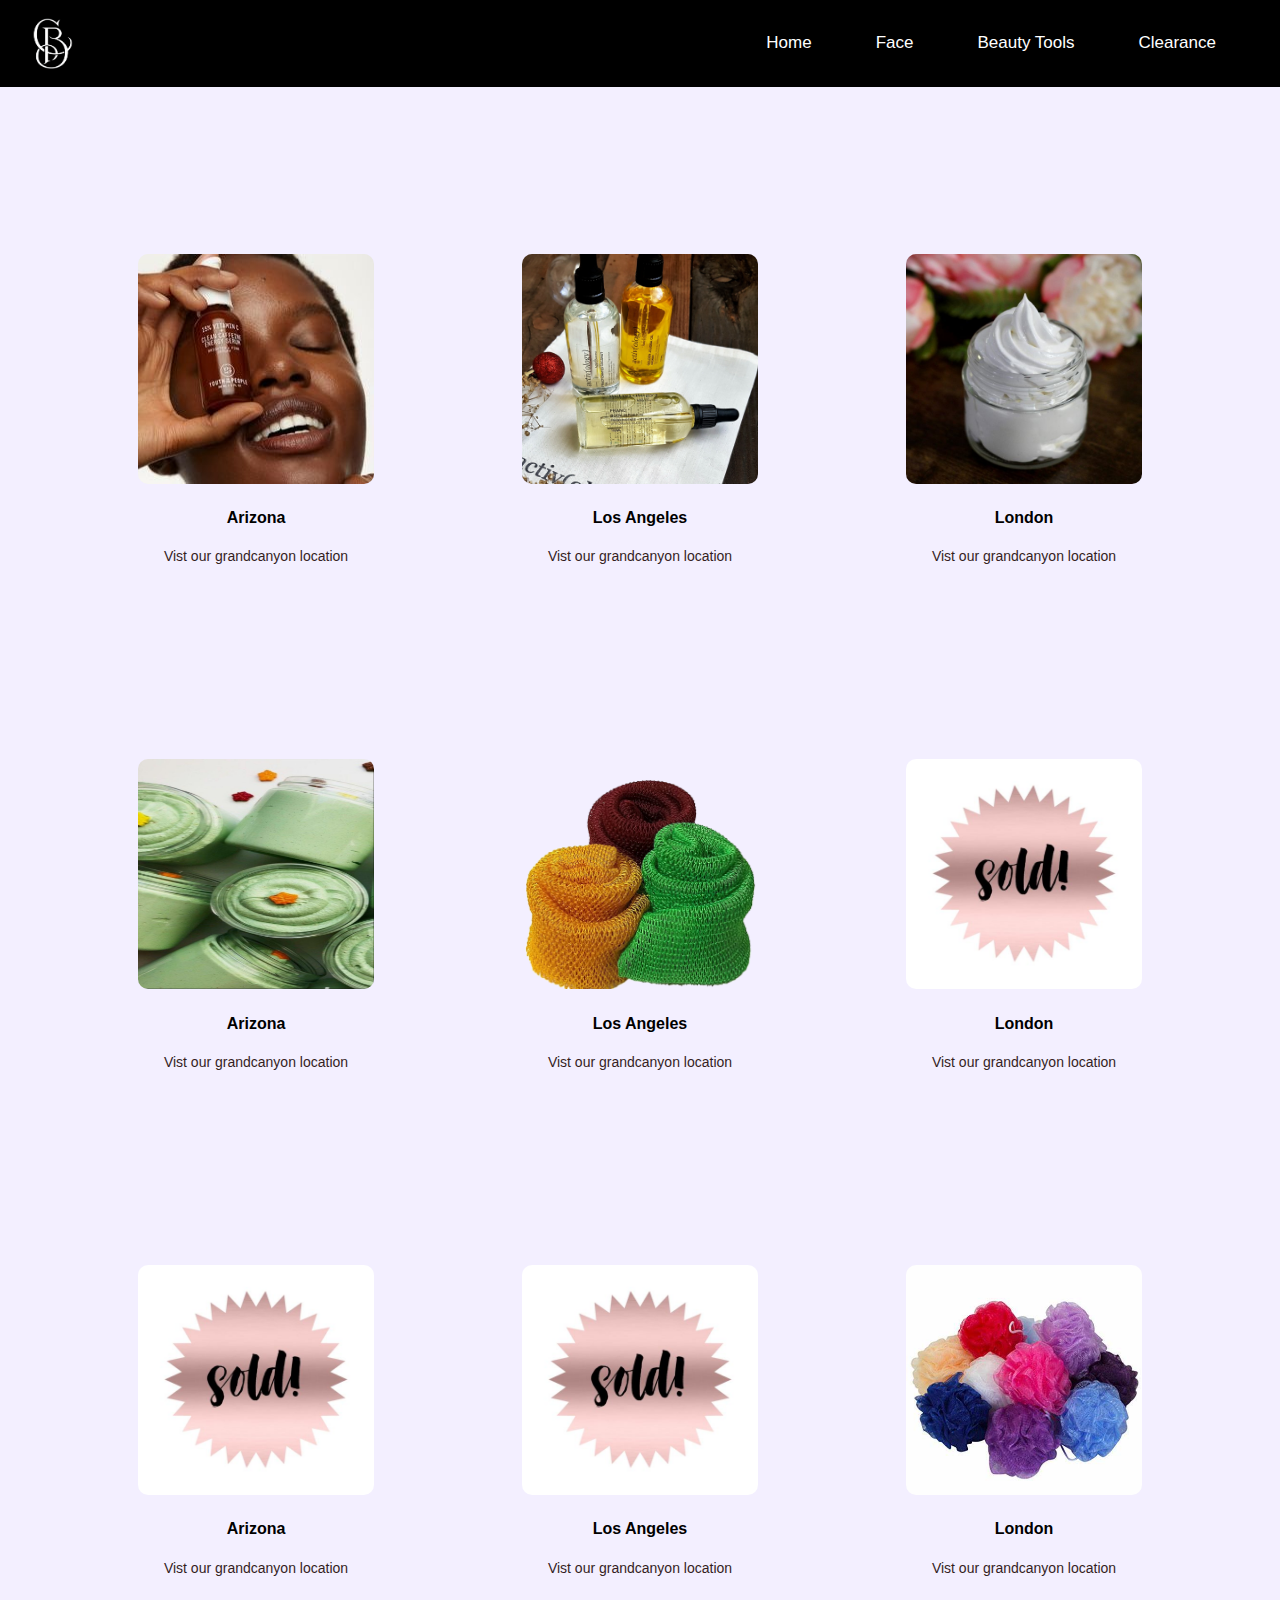
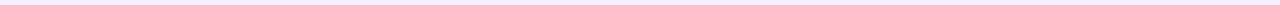
==== body.html @ 2956ec9d "fin" ====
<!DOCTYPE html>
<html lang="en">

<head>
    <meta charset="UTF-8">
    <meta http-equiv="X-UA-Compatible" content="IE=edge">
    <meta name="viewport" content="width=device-width, initial-scale=1.0">
    <title>body</title>
    <link rel="stylesheet" href="style.css">
</head>

<body>
    <section>
        <nav>
            <img src="pics/cb.png" class="logo">
            <ul>
                <li><a href="index.html">Home</a></li>
                <li><a href="face.html">Face</a></li>
                <li><a href="tools.html">Beauty Tools</a></li>
                <li><a href="clear.html">Clearance</a></li>
            </ul>
        </nav>
    </section>

     <!--list items-->
     <section class="tool">
        <div class="tool-row">
          <div class="tool-col">
            <img src="pics/oils.jpg">
            <h4>Arizona</h4>
            <p>Vist our grandcanyon location</p>
          </div>
          <div class="tool-col">
            <img src="pics/oilb.jpg">
            <h4>Los Angeles</h4>
            <p>Vist our grandcanyon location</p>
          </div>
          <div class="tool-col">
            <img src="pics/butter.jpg">
            <h4>London</h4>
            <p>Vist our grandcanyon location</p>
          </div>
        </div>
      </section>
    
      <section class="tool">
        <div class="tool-row">
          <div class="tool-col">
            <img src="pics/butterg.jpg">
            <h4>Arizona</h4>
            <p>Vist our grandcanyon location</p>
          </div>
          <div class="tool-col">
            <img src="pics/as.png">
            <h4>Los Angeles</h4>
            <p>Vist our grandcanyon location</p>
          </div>
          <div class="tool-col">
            <img src="pics/sold.jpg">
            <h4>London</h4>
            <p>Vist our grandcanyon location</p>
          </div>
        </div>
      </section>

      <section class="tool">
        <div class="tool-row">
          <div class="tool-col">
            <img src="pics/sold.jpg">
            <h4>Arizona</h4>
            <p>Vist our grandcanyon location</p>
          </div>
          <div class="tool-col">
            <img src="pics/sold.jpg">
            <h4>Los Angeles</h4>
            <p>Vist our grandcanyon location</p>
          </div>
          <div class="tool-col">
            <img src="pics/spongy.jpeg">
            <h4>London</h4>
            <p>Vist our grandcanyon location</p>
          </div>
        </div>
      </section>
</body>

</html>
---- style.css ----
body {
  margin: 0;
  padding: 0;
  box-sizing: border-box;
  font-family: "poppins", sans-serif;
  background-color: rgba(241, 236, 255, 0.836);
}

.header {
  background-image: linear-gradient(rgba(4, 9, 30, 0.7), rgba(4, 9, 30, 0.7)),
    url("pics/bg2.jpg");
  min-height: 100vh;
  width: 100%;
  background-position: center;
  background-size: cover;
}

.logo {
  width: 70px;
  padding-left: 1rem;
}

nav {
  width: 100%;
  display: flex;
  align-items: center;
  justify-content: space-between;
  background-color: black;
}
nav ul {
  display: flex;
}
nav ul li {
  padding-right: 4em;
  list-style: none;
  display: inline-block;
}

nav ul li a {
  text-decoration: none;
  color: white;
  font-size: 17px;
}
nav ul li::after {
  content: "";
  width: 0%;
  height: 2px;
  background: #f44336;
  display: block;
  margin: auto;
  transition: 0.5s;
}
nav ul li:hover::after {
  width: 100%;
}

.home nav {
  width: 100%;
  display: flex;
  align-items: center;
  justify-content: space-between;
}
.home nav ul {
  display: flex;
}
.home nav ul li {
  padding-right: 4em;
  list-style: none;
  display: inline-block;
}

.home nav ul li a {
  text-decoration: none;
  color: white;
  font-size: 17px;
}

.home nav ul li::after {
  content: "";
  width: 0%;
  height: 2px;
  background: #f44336;
  display: block;
  margin: auto;
  transition: 0.5s;
}
.home nav ul li:hover::after {
  width: 100%;
}
.text-box {
  width: 100%;
  color: white;
  text-align: center;
}
.text-box h1 {
  font-size: 70px;
  margin-bottom: auto;
  padding-top: 13%;
}

.text-box p {
  font-size: 17px;
  margin: 10px 0 40px;
}
@media (max-width: 700px) {
  .text-box h1 {
    font-size: 25px;
  }
}

/*-- Frangrance Free*/

.free {
  width: 80%;
  margin: auto;
  padding-top: 100px;
  text-align: center;
}
.free h1 {
  font-size: 40px;
  margin-bottom: 0px;
}

.free p {
  color: rgb(53, 30, 30);
  font-size: 14px;
}

.free-row {
  margin-top: 5%;
  display: flex;
  justify-content: space-between;
}
.free-col {
  background-color: white;
  box-sizing: border-box;
  border-radius: 10px;
  flex-basis: 31%;
  padding: 15px 10px;
  transition: 0.5s;
}
.free h3 {
  text-align: center;
}

.free-col:hover {
  box-shadow: 30px 30px 30px 0px rgba(0, 0, 0, 0.2);
}

@media (max-width: 700px) {
  .free-row {
    flex-direction: column;
  }
}

/*best selling*/

.best {
  width: 80%;
  margin: auto;
  padding-top: 100px;
  text-align: center;
  padding: 20px;
}
.best h1 {
  font-size: 40px;
  margin-bottom: auto;
}

.best p {
  color: black;
  font-size: 14px;
}

.best-row {
  margin-top: 5%;
  display: flex;
  justify-content: space-between;
}
.best-col {
  /* box-sizing: border-box; */
  flex-basis: 30%;
  border-radius: 10px;
  margin-bottom: 30px;
  overflow: hidden;
}
.best-col image {
  width: 100%;
}

/* shop locally*/

.shop {
  width: 80%;
  margin: auto;
  padding-top: 100px;
  text-align: center;
}
.shop h1 {
  font-size: 40px;
  margin-bottom: auto;
}

.shop p {
  color: rgb(53, 30, 30);
  font-size: 14px;
}

.shop-row {
  margin-top: 5%;
  display: flex;
  justify-content: space-between;
}
.shop-col {
  background-color: rgb(235, 215, 250);
  box-sizing: border-box;
  border-radius: 10px;
  flex-basis: 31%;
  padding: 15px 10px;
  transition: 0.5s;
}
.shop-col image {
  width: 100%;
  border-radius: 10px;
}
.shop h4 {
  text-align: center;
}

.shop-col:hover {
  box-shadow: 0 0 30px 0px rgba(0, 0, 0, 0.2);
}

/* comment section*/

.yes {
  width: 80%;
  margin: auto;
  padding-top: 100px;
  text-align: center;
}
.yes h1 {
  font-size: 40px;
  margin-bottom: auto;
}

.yes p {
  color: rgb(53, 30, 30);
  font-size: 14px;
}

.yes-row {
  margin-top: 5%;
  display: flex;
  justify-content: space-between;
}
.yes-col {
  background-color: rgb(235, 215, 250);
  box-sizing: border-box;
  border-radius: 10px;
  flex-basis: 45%;
  padding: 15px;
  transition: 0.5s;
  text-align: left;
  display: flex;
}
.yes-col img {
  height: 50px;
  margin-left: 5px;
  margin-right: 20px;
}
.yes h3 {
  text-align: left;
  margin-bottom: auto;
  margin-top: auto;
}

.comment p {
  padding-top: auto;
  quotes: '"' '"' "'" "'";
}

.comment p::before {
  content: open-quote;
}
.comment p::after {
  content: close-quote;
}

.yes-col:hover {
  box-shadow: 0 0 30px 0px rgba(0, 0, 0, 0.2);
}

/*foot*/

footer ul {
  margin-top: 5%;
  display: flex;
  justify-content: space-around;
}

footer ul li {
  display: inline-flex;
}
.foot-col {
  box-sizing: border-box;
  border-radius: 10px;
}
.foot {
  width: 50%;
  margin: auto;
  text-align: center;
  padding-top: 200px;
}

.foot p {
  color: rgb(53, 30, 30);
  font-size: 14px;
  text-align: center;
  line-height: -100px;
}

/*tools*/

.tool {
  width: 80%;
  margin: auto;
  padding-top: 100px;
  text-align: center;
}

.tool p {
  color: rgb(53, 30, 30);
  font-size: 14px;
}

.tool-row {
  margin-top: 5%;
  display: flex;
  justify-content: space-between;
}
.tool-col {
  /* background-color: rgb(235, 215, 250); */
  box-sizing: border-box;
  border-radius: 10px;
  flex-basis: 25%;
  padding: 15px 10px;
  transition: 0.5s;
}
.tool-col img {
  width: 100%;
  border-radius: 10px;
  height: 230px;
}
.tool h4 {
  text-align: center;
}

.tool-col:hover {
  box-shadow: 0 0 30px 0px rgba(0, 0, 0, 0.2);
}
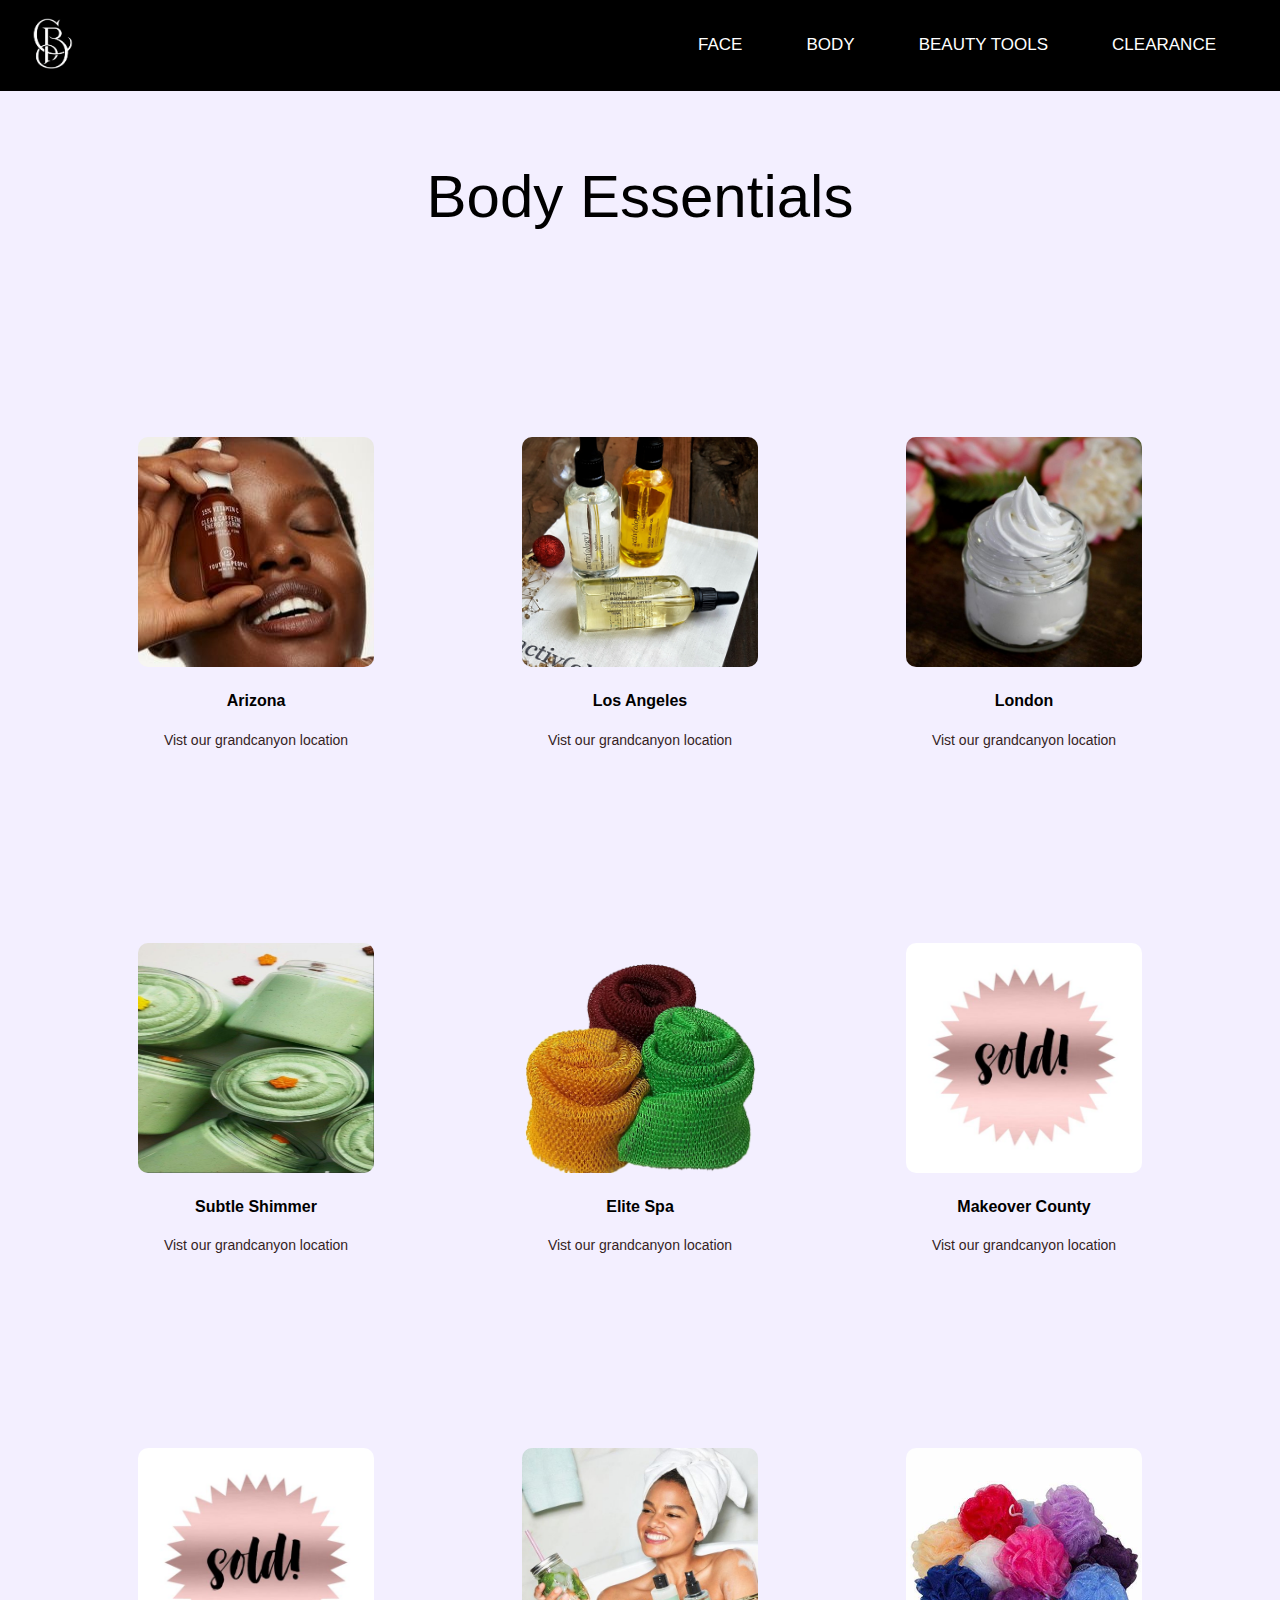
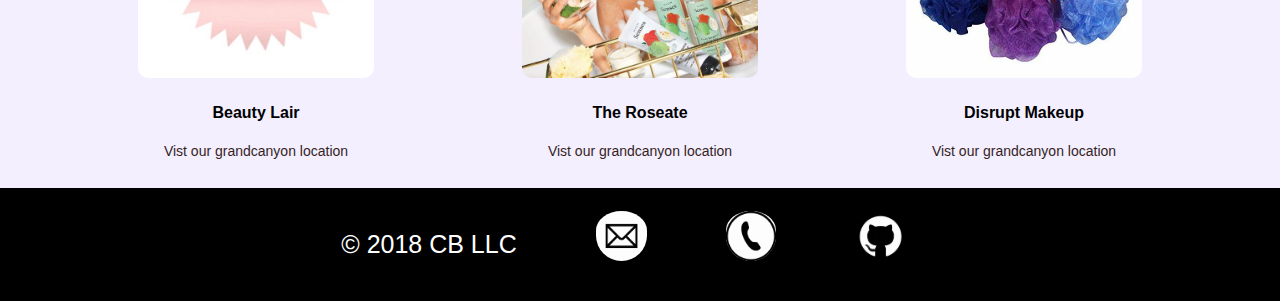
==== commit 4e8e5048: "too" ====
--- a/body.html
+++ b/body.html
@@ -12,76 +12,90 @@
 <body>
     <section>
         <nav>
-            <img src="pics/cb.png" class="logo">
+            <a href="index.html"><img src="pics/cb.png" class="logo"></a>
             <ul>
-                <li><a href="index.html">Home</a></li>
                 <li><a href="face.html">Face</a></li>
+                <li><a href="body.html">Body</a></li>
                 <li><a href="tools.html">Beauty Tools</a></li>
-                <li><a href="clear.html">Clearance</a></li>
+                <li><a href="clear.html">clearance</a></li>
             </ul>
         </nav>
     </section>
 
-     <!--list items-->
-     <section class="tool">
+     <!--list main section-->
+
+     <h1 class="listname">Body Essentials</h1>
+
+    <!--list items-->
+    <section class="tool">
         <div class="tool-row">
-          <div class="tool-col">
-            <img src="pics/oils.jpg">
-            <h4>Arizona</h4>
-            <p>Vist our grandcanyon location</p>
-          </div>
-          <div class="tool-col">
-            <img src="pics/oilb.jpg">
-            <h4>Los Angeles</h4>
-            <p>Vist our grandcanyon location</p>
-          </div>
-          <div class="tool-col">
-            <img src="pics/butter.jpg">
-            <h4>London</h4>
-            <p>Vist our grandcanyon location</p>
-          </div>
+            <div class="tool-col">
+                <img src="pics/oils.jpg">
+                <h4>Arizona</h4>
+                <p>Vist our grandcanyon location</p>
+            </div>
+            <div class="tool-col">
+                <img src="pics/oilb.jpg">
+                <h4>Los Angeles</h4>
+                <p>Vist our grandcanyon location</p>
+            </div>
+            <div class="tool-col">
+                <img src="pics/butter.jpg">
+                <h4>London</h4>
+                <p>Vist our grandcanyon location</p>
+            </div>
         </div>
-      </section>
-    
-      <section class="tool">
+    </section>
+
+    <section class="tool">
         <div class="tool-row">
-          <div class="tool-col">
-            <img src="pics/butterg.jpg">
-            <h4>Arizona</h4>
-            <p>Vist our grandcanyon location</p>
-          </div>
-          <div class="tool-col">
-            <img src="pics/as.png">
-            <h4>Los Angeles</h4>
-            <p>Vist our grandcanyon location</p>
-          </div>
-          <div class="tool-col">
-            <img src="pics/sold.jpg">
-            <h4>London</h4>
-            <p>Vist our grandcanyon location</p>
-          </div>
+            <div class="tool-col">
+                <img src="pics/butterg.jpg">
+                <h4>Subtle Shimmer </h4>
+                <p>Vist our grandcanyon location</p>
+            </div>
+            <div class="tool-col">
+                <img src="pics/as.png">
+                <h4>Elite Spa </h4>
+                <p>Vist our grandcanyon location</p>
+            </div>
+            <div class="tool-col">
+                <img src="pics/sold.jpg">
+                <h4>Makeover County </h4>
+                <p>Vist our grandcanyon location</p>
+            </div>
         </div>
-      </section>
+    </section>
 
-      <section class="tool">
+    <section class="tool">
         <div class="tool-row">
-          <div class="tool-col">
-            <img src="pics/sold.jpg">
-            <h4>Arizona</h4>
-            <p>Vist our grandcanyon location</p>
-          </div>
-          <div class="tool-col">
-            <img src="pics/sold.jpg">
-            <h4>Los Angeles</h4>
-            <p>Vist our grandcanyon location</p>
-          </div>
-          <div class="tool-col">
-            <img src="pics/spongy.jpeg">
-            <h4>London</h4>
-            <p>Vist our grandcanyon location</p>
-          </div>
+            <div class="tool-col">
+                <img src="pics/sold.jpg">
+                <h4>Beauty Lair </h4>
+                <p>Vist our grandcanyon location</p>
+            </div>
+            <div class="tool-col">
+                <img src="pics/bodymain.jpg">
+                <h4>The Roseate </h4>
+                <p>Vist our grandcanyon location</p>
+            </div>
+            <div class="tool-col">
+                <img src="pics/spongy.jpeg">
+                <h4>Disrupt Makeup </h4>
+                <p>Vist our grandcanyon location</p>
+            </div>
         </div>
-      </section>
+    </section>
+    <!--footer-->
+
+  <footer>
+    <ul class=" foot-col">
+      <li><p>© 2018 CB LLC</p></li>
+      <li> <a href="mailto:Marcelinebuhendwa@ex.org"><img src="pics/email.jpeg"></a></li>
+      <li><a href="tel:5555473141"><img src="pics/phonei.jpeg"></a></li>
+      <li><a href="https://github.com/BuhenM"><img src="pics/git.jpeg"></a></li>
+    </ul>
+  </footer>
 </body>
 
 </html>--- a/style.css
+++ b/style.css
@@ -40,6 +40,7 @@
   text-decoration: none;
   color: white;
   font-size: 17px;
+  text-transform: uppercase;
 }
 nav ul li::after {
   content: "";
@@ -59,6 +60,7 @@
   display: flex;
   align-items: center;
   justify-content: space-between;
+  background-color: unset;
 }
 .home nav ul {
   display: flex;
@@ -160,7 +162,6 @@
   margin: auto;
   padding-top: 100px;
   text-align: center;
-  padding: 20px;
 }
 .best h1 {
   font-size: 40px;
@@ -184,8 +185,9 @@
   margin-bottom: 30px;
   overflow: hidden;
 }
-.best-col image {
-  width: 100%;
+.best-col img {
+  width: 100%;
+  height: 350px;
 }
 
 /* shop locally*/
@@ -238,6 +240,7 @@
   margin: auto;
   padding-top: 100px;
   text-align: center;
+  padding-bottom: 20rem;
 }
 .yes h1 {
   font-size: 40px;
@@ -293,33 +296,32 @@
 
 /*foot*/
 
-footer ul {
-  margin-top: 5%;
-  display: flex;
-  justify-content: space-around;
-}
-
+footer {
+  width: 100%;
+  display: flex;
+  background-color:black;
+  justify-content: space-between;
+  padding: 1px;
+  justify-content: center;
+}
+footer {
+  display: flex;
+}
 footer ul li {
-  display: inline-flex;
-}
-.foot-col {
-  box-sizing: border-box;
-  border-radius: 10px;
-}
-.foot {
-  width: 50%;
-  margin: auto;
-  text-align: center;
-  padding-top: 200px;
-}
-
-.foot p {
-  color: rgb(53, 30, 30);
-  font-size: 14px;
-  text-align: center;
-  line-height: -100px;
-}
-
+  display: inline-block;
+  list-style: none;
+  padding-right: 3em;
+  align-items: center;
+  color: #fff;
+  font-size: 25px;
+  vertical-align: text-top;
+}
+
+footer ul li img {
+  height: 50px;
+  border-radius: 50px;
+  padding-top: 6px;
+}
 /*tools*/
 
 .tool {
@@ -359,3 +361,15 @@
 .tool-col:hover {
   box-shadow: 0 0 30px 0px rgba(0, 0, 0, 0.2);
 }
+.picss {
+  align-items: center;
+}
+
+/*list name section*/
+
+.listname {
+  padding-top: 30px;
+  text-align: center;
+  font-size: 60px;
+  font-weight: lighter;
+}
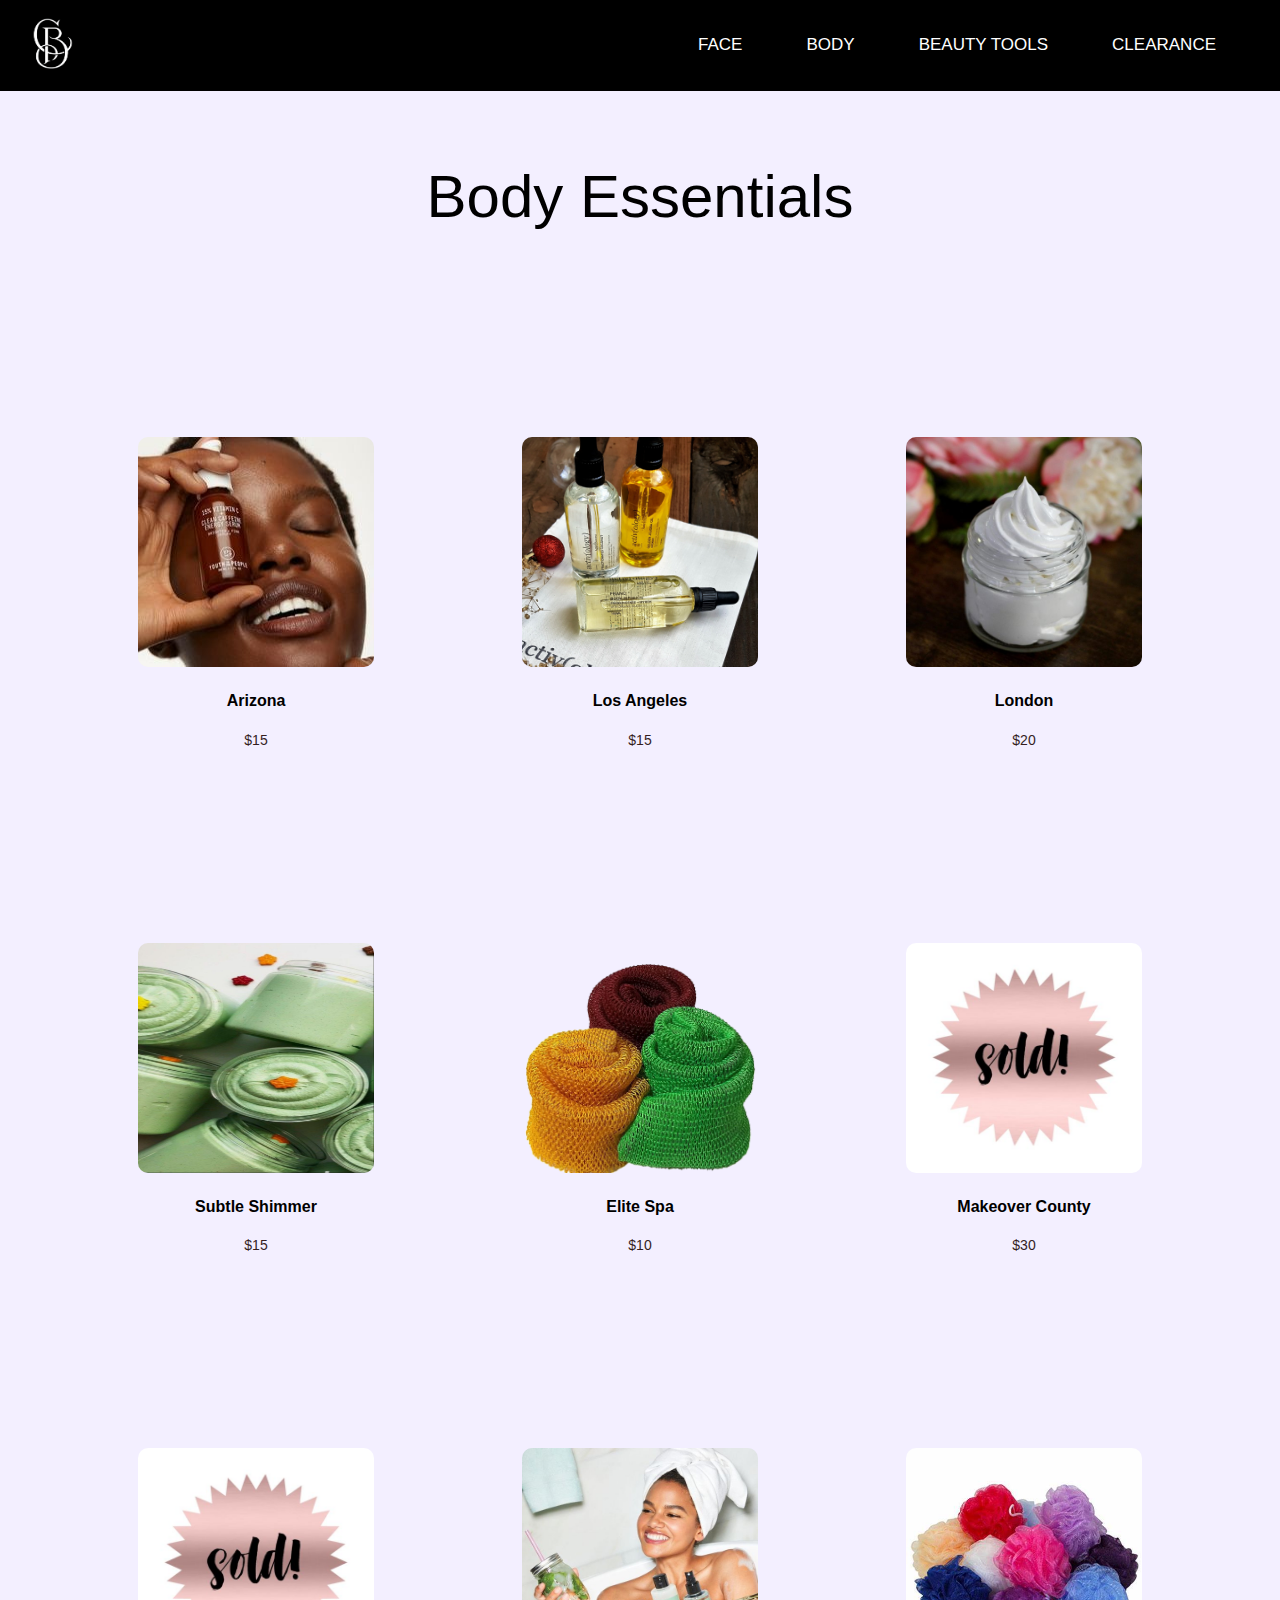
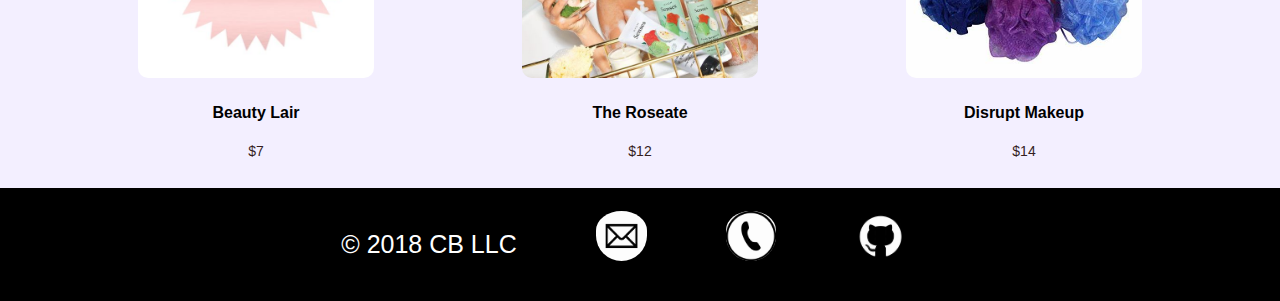
==== commit 9c248825: "FINALLLL" ====
--- a/body.html
+++ b/body.html
@@ -22,9 +22,9 @@
         </nav>
     </section>
 
-     <!--list main section-->
+    <!--list main section-->
 
-     <h1 class="listname">Body Essentials</h1>
+    <h1 class="listname">Body Essentials</h1>
 
     <!--list items-->
     <section class="tool">
@@ -32,17 +32,17 @@
             <div class="tool-col">
                 <img src="pics/oils.jpg">
                 <h4>Arizona</h4>
-                <p>Vist our grandcanyon location</p>
+                <p>$15</p>
             </div>
             <div class="tool-col">
                 <img src="pics/oilb.jpg">
                 <h4>Los Angeles</h4>
-                <p>Vist our grandcanyon location</p>
+                <p>$15</p>
             </div>
             <div class="tool-col">
                 <img src="pics/butter.jpg">
                 <h4>London</h4>
-                <p>Vist our grandcanyon location</p>
+                <p>$20</p>
             </div>
         </div>
     </section>
@@ -52,17 +52,17 @@
             <div class="tool-col">
                 <img src="pics/butterg.jpg">
                 <h4>Subtle Shimmer </h4>
-                <p>Vist our grandcanyon location</p>
+                <p>$15</p>
             </div>
             <div class="tool-col">
                 <img src="pics/as.png">
                 <h4>Elite Spa </h4>
-                <p>Vist our grandcanyon location</p>
+                <p>$10</p>
             </div>
             <div class="tool-col">
                 <img src="pics/sold.jpg">
                 <h4>Makeover County </h4>
-                <p>Vist our grandcanyon location</p>
+                <p>$30</p>
             </div>
         </div>
     </section>
@@ -72,30 +72,32 @@
             <div class="tool-col">
                 <img src="pics/sold.jpg">
                 <h4>Beauty Lair </h4>
-                <p>Vist our grandcanyon location</p>
+                <p>$7</p>
             </div>
             <div class="tool-col">
                 <img src="pics/bodymain.jpg">
                 <h4>The Roseate </h4>
-                <p>Vist our grandcanyon location</p>
+                <p>$12</p>
             </div>
             <div class="tool-col">
                 <img src="pics/spongy.jpeg">
                 <h4>Disrupt Makeup </h4>
-                <p>Vist our grandcanyon location</p>
+                <p>$14</p>
             </div>
         </div>
     </section>
     <!--footer-->
 
-  <footer>
-    <ul class=" foot-col">
-      <li><p>© 2018 CB LLC</p></li>
-      <li> <a href="mailto:Marcelinebuhendwa@ex.org"><img src="pics/email.jpeg"></a></li>
-      <li><a href="tel:5555473141"><img src="pics/phonei.jpeg"></a></li>
-      <li><a href="https://github.com/BuhenM"><img src="pics/git.jpeg"></a></li>
-    </ul>
-  </footer>
+    <footer>
+        <ul class=" foot-col">
+            <li>
+                <p>© 2018 CB LLC</p>
+            </li>
+            <li> <a href="mailto:Marcelinebuhendwa@ex.org"><img src="pics/email.jpeg"></a></li>
+            <li><a href="tel:5555473141"><img src="pics/phonei.jpeg"></a></li>
+            <li><a href="https://github.com/BuhenM"><img src="pics/git.jpeg"></a></li>
+        </ul>
+    </footer>
 </body>
 
 </html>--- a/style.css
+++ b/style.css
@@ -299,7 +299,7 @@
 footer {
   width: 100%;
   display: flex;
-  background-color:black;
+  background-color: black;
   justify-content: space-between;
   padding: 1px;
   justify-content: center;
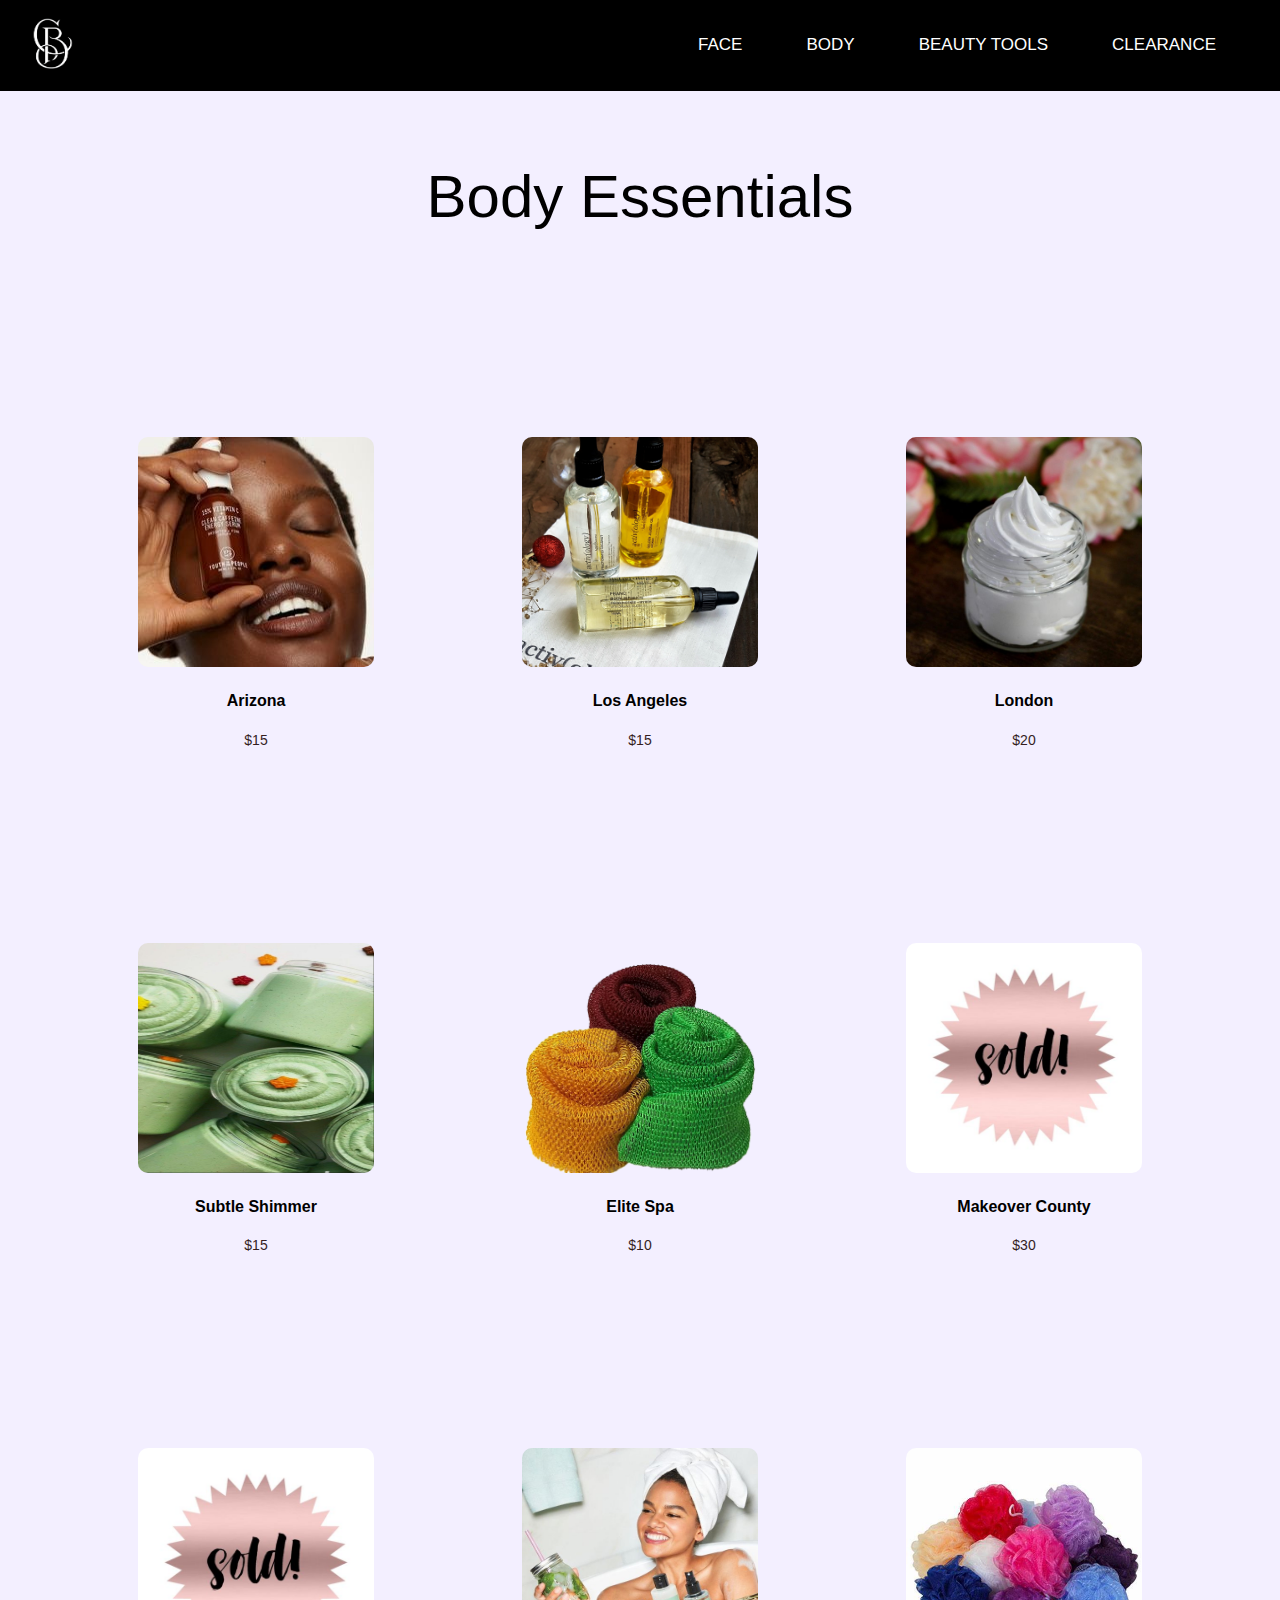
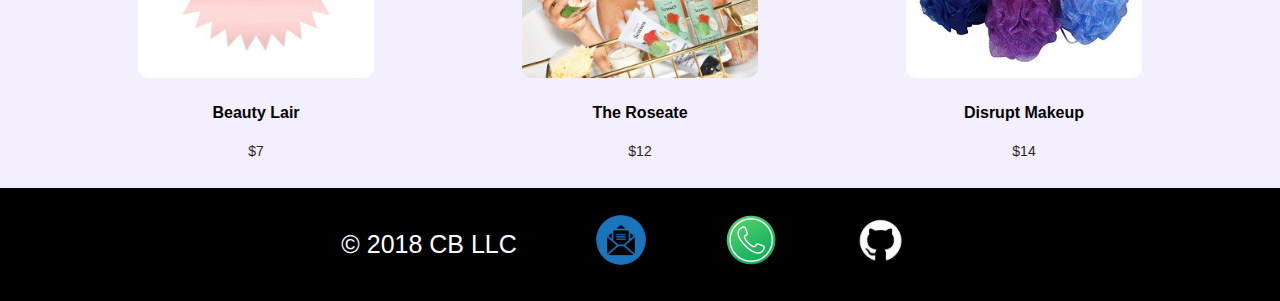
==== commit 13da4c40: "FINALL" ====
--- a/body.html
+++ b/body.html
@@ -12,7 +12,7 @@
 <body>
     <section>
         <nav>
-            <a href="index.html"><img src="pics/cb.png" class="logo"></a>
+            <a href="index.html"><img alt="logo" src="pics/cb.png" class="logo"></a>
             <ul>
                 <li><a href="face.html">Face</a></li>
                 <li><a href="body.html">Body</a></li>
@@ -30,17 +30,17 @@
     <section class="tool">
         <div class="tool-row">
             <div class="tool-col">
-                <img src="pics/oils.jpg">
+                <img alt="itemselling" src="pics/oils.jpg">
                 <h4>Arizona</h4>
                 <p>$15</p>
             </div>
             <div class="tool-col">
-                <img src="pics/oilb.jpg">
+                <img alt="itemselling" src="pics/oilb.jpg">
                 <h4>Los Angeles</h4>
                 <p>$15</p>
             </div>
             <div class="tool-col">
-                <img src="pics/butter.jpg">
+                <img alt="itemselling" src="pics/butter.jpg">
                 <h4>London</h4>
                 <p>$20</p>
             </div>
@@ -50,17 +50,17 @@
     <section class="tool">
         <div class="tool-row">
             <div class="tool-col">
-                <img src="pics/butterg.jpg">
+                <img alt="itemselling" src="pics/butterg.jpg">
                 <h4>Subtle Shimmer </h4>
                 <p>$15</p>
             </div>
             <div class="tool-col">
-                <img src="pics/as.png">
+                <img alt="itemselling" src="pics/as.png">
                 <h4>Elite Spa </h4>
                 <p>$10</p>
             </div>
             <div class="tool-col">
-                <img src="pics/sold.jpg">
+                <img alt="itemselling" src="pics/sold.jpg">
                 <h4>Makeover County </h4>
                 <p>$30</p>
             </div>
@@ -70,17 +70,17 @@
     <section class="tool">
         <div class="tool-row">
             <div class="tool-col">
-                <img src="pics/sold.jpg">
+                <img alt="itemselling" src="pics/sold.jpg">
                 <h4>Beauty Lair </h4>
                 <p>$7</p>
             </div>
             <div class="tool-col">
-                <img src="pics/bodymain.jpg">
+                <img alt="itemselling" src="pics/bodymain.jpg">
                 <h4>The Roseate </h4>
                 <p>$12</p>
             </div>
             <div class="tool-col">
-                <img src="pics/spongy.jpeg">
+                <img alt="itemselling" src="pics/spongy.jpeg">
                 <h4>Disrupt Makeup </h4>
                 <p>$14</p>
             </div>
@@ -93,9 +93,9 @@
             <li>
                 <p>© 2018 CB LLC</p>
             </li>
-            <li> <a href="mailto:Marcelinebuhendwa@ex.org"><img src="pics/email.jpeg"></a></li>
-            <li><a href="tel:5555473141"><img src="pics/phonei.jpeg"></a></li>
-            <li><a href="https://github.com/BuhenM"><img src="pics/git.jpeg"></a></li>
+            <li> <a href="mailto:Marcelinebuhendwa@ex.org"><img alt="contact" src="pics/email.jpeg"></a></li>
+            <li><a href="tel:5555473141"><img alt="contact" src="pics/phonei.jpeg"></a></li>
+            <li><a href="https://github.com/BuhenM"><img alt="contact" src="pics/git.jpeg"></a></li>
         </ul>
     </footer>
 </body>
--- a/style.css
+++ b/style.css
@@ -240,7 +240,7 @@
   margin: auto;
   padding-top: 100px;
   text-align: center;
-  padding-bottom: 20rem;
+  padding-bottom: 10rem;
 }
 .yes h1 {
   font-size: 40px;
@@ -319,8 +319,8 @@
 
 footer ul li img {
   height: 50px;
-  border-radius: 50px;
-  padding-top: 6px;
+  border-radius:60px;
+  padding-top: 10px;
 }
 /*tools*/
 
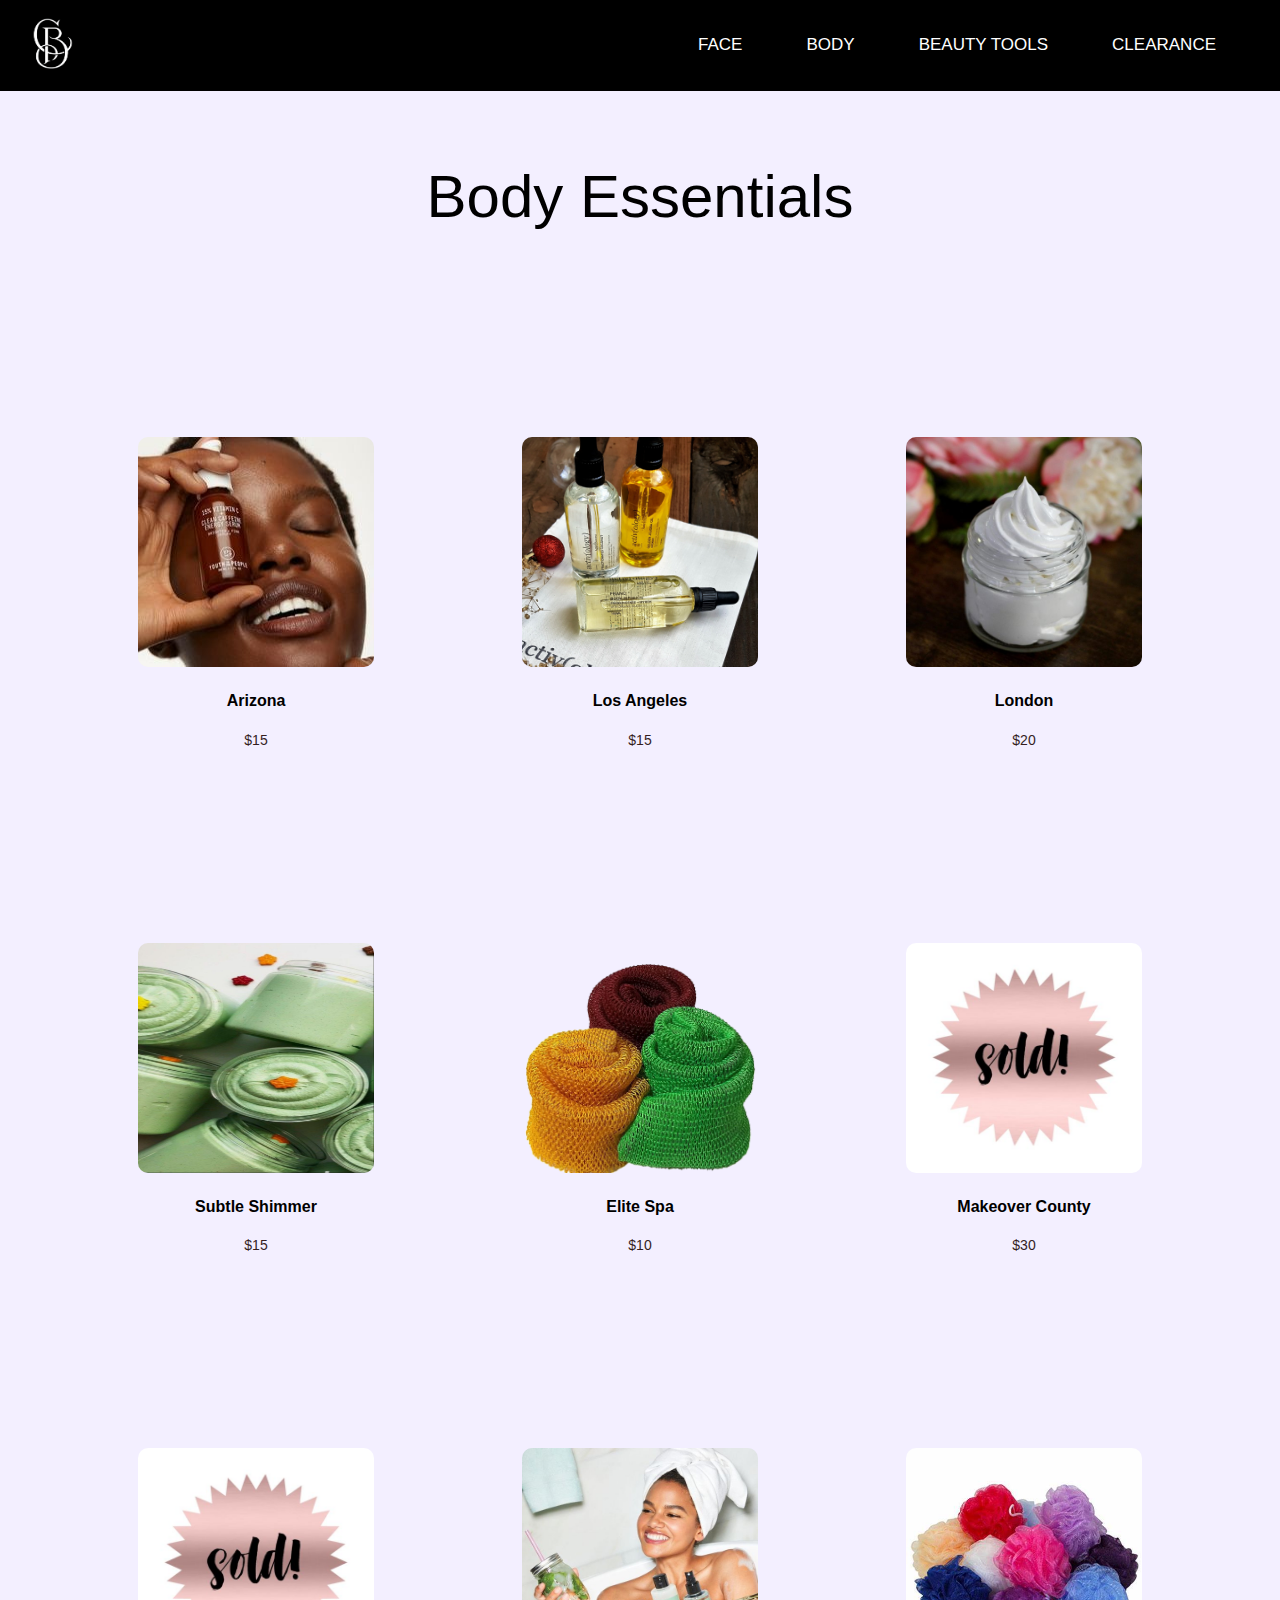
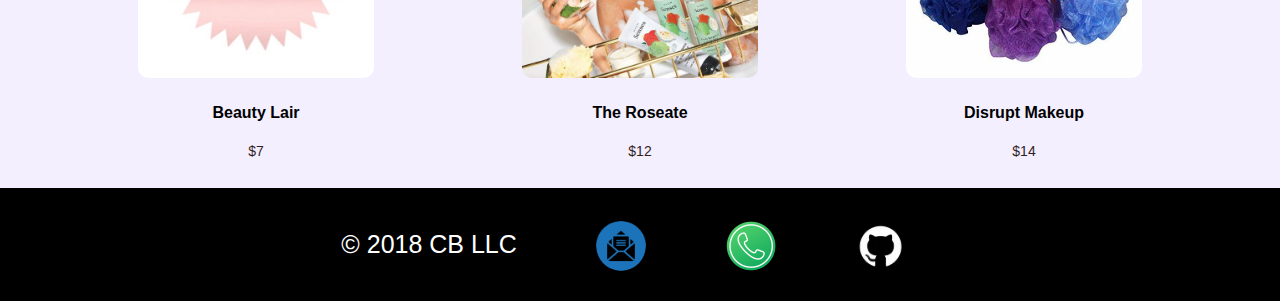
==== commit 52f1560a: "Finalll" ====
--- a/body.html
+++ b/body.html
@@ -10,7 +10,7 @@
 </head>
 
 <body>
-    <section>
+    <div>
         <nav>
             <a href="index.html"><img alt="logo" src="pics/cb.png" class="logo"></a>
             <ul>
@@ -20,7 +20,7 @@
                 <li><a href="clear.html">clearance</a></li>
             </ul>
         </nav>
-    </section>
+    </div>
 
     <!--list main section-->
 
--- a/style.css
+++ b/style.css
@@ -118,7 +118,7 @@
   padding-top: 100px;
   text-align: center;
 }
-.free h1 {
+.free h4 {
   font-size: 40px;
   margin-bottom: 0px;
 }
@@ -141,7 +141,7 @@
   padding: 15px 10px;
   transition: 0.5s;
 }
-.free h3 {
+.free h2 {
   text-align: center;
 }
 
@@ -163,7 +163,7 @@
   padding-top: 100px;
   text-align: center;
 }
-.best h1 {
+.best h4 {
   font-size: 40px;
   margin-bottom: auto;
 }
@@ -198,7 +198,7 @@
   padding-top: 100px;
   text-align: center;
 }
-.shop h1 {
+.shop h4 {
   font-size: 40px;
   margin-bottom: auto;
 }
@@ -225,7 +225,7 @@
   width: 100%;
   border-radius: 10px;
 }
-.shop h4 {
+.shop h3 {
   text-align: center;
 }
 
@@ -242,7 +242,7 @@
   text-align: center;
   padding-bottom: 10rem;
 }
-.yes h1 {
+.yes h4 {
   font-size: 40px;
   margin-bottom: auto;
 }
@@ -272,14 +272,14 @@
   margin-left: 5px;
   margin-right: 20px;
 }
-.yes h3 {
+.yes h2 {
   text-align: left;
   margin-bottom: auto;
   margin-top: auto;
 }
 
 .comment p {
-  padding-top: auto;
+  padding-top: 0;
   quotes: '"' '"' "'" "'";
 }
 
@@ -303,10 +303,9 @@
   justify-content: space-between;
   padding: 1px;
   justify-content: center;
-}
-footer {
-  display: flex;
-}
+  display: flex;
+}
+
 footer ul li {
   display: inline-block;
   list-style: none;
@@ -314,12 +313,12 @@
   align-items: center;
   color: #fff;
   font-size: 25px;
-  vertical-align: text-top;
+  vertical-align: middle;
 }
 
 footer ul li img {
   height: 50px;
-  border-radius:60px;
+  border-radius: 60px;
   padding-top: 10px;
 }
 /*tools*/
@@ -354,7 +353,7 @@
   border-radius: 10px;
   height: 230px;
 }
-.tool h4 {
+.tool h3 {
   text-align: center;
 }
 
